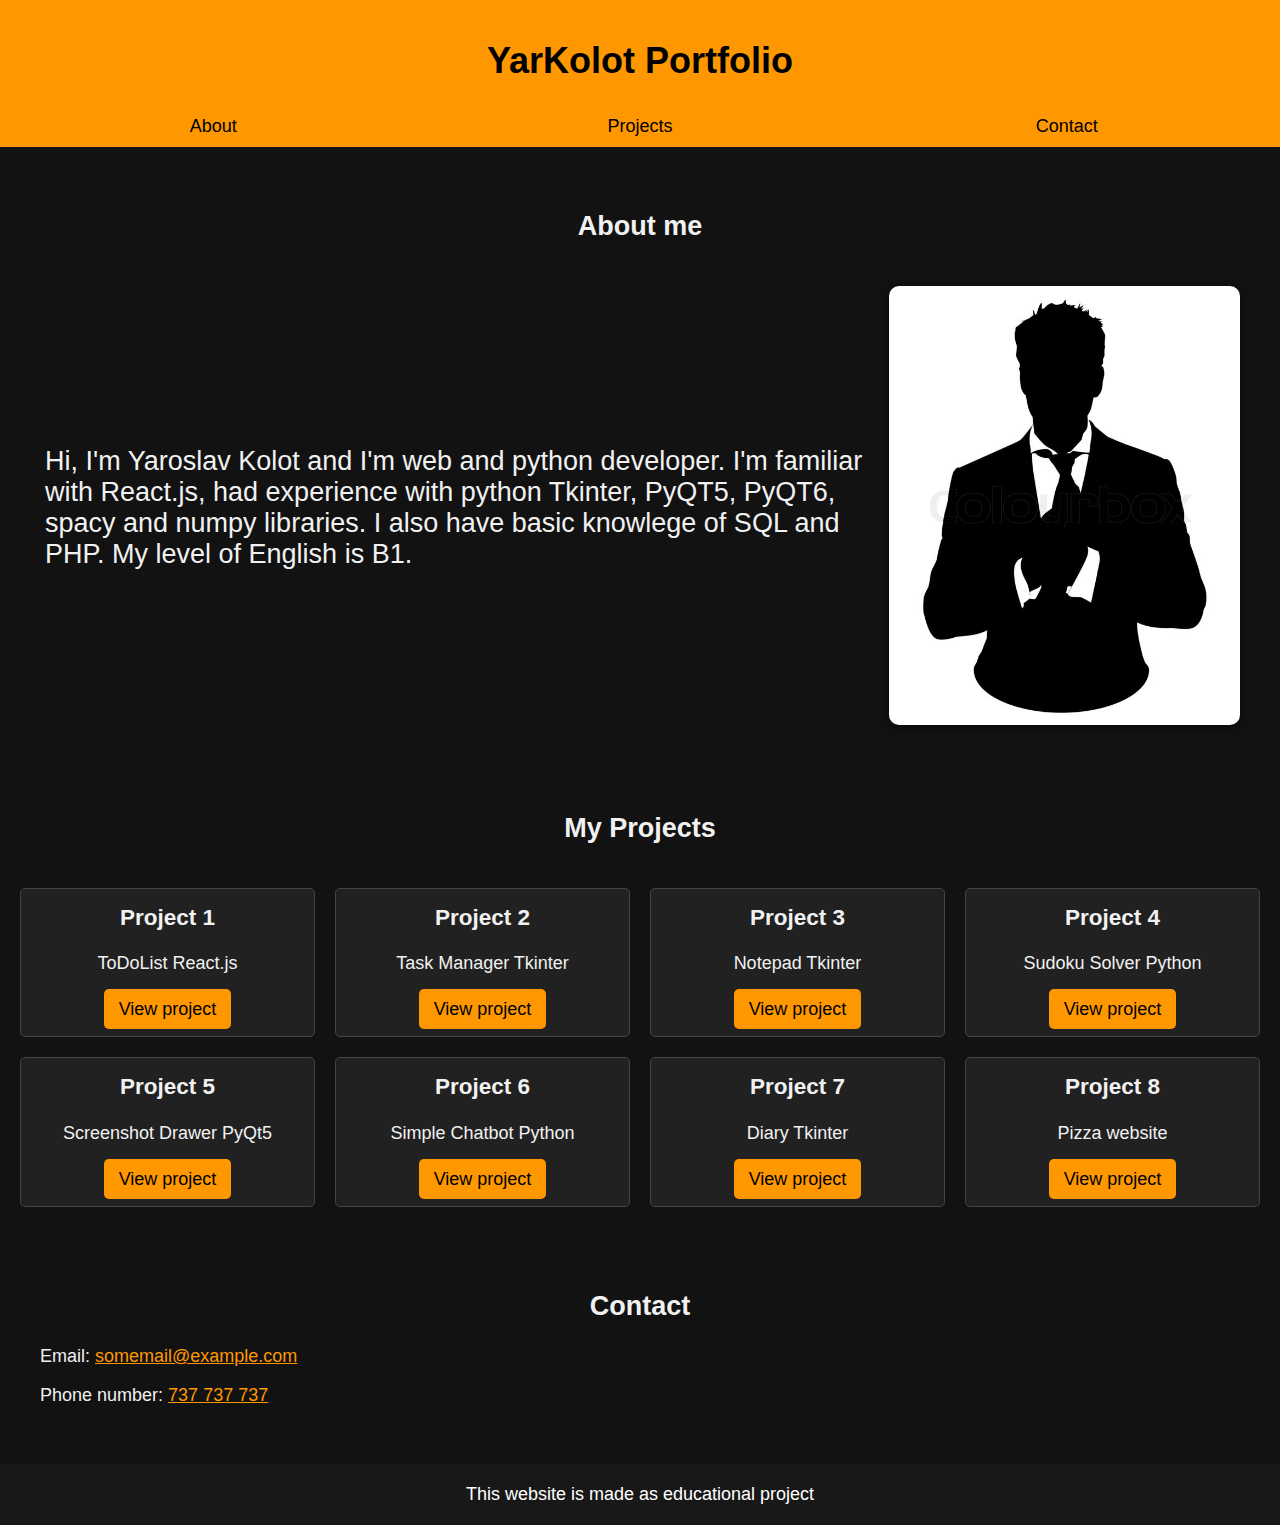
==== portfolio/index.html @ a81a93b6 "Lol" ====
<!DOCTYPE html>
<html lang="en">
<head>
    <meta charset="UTF-8">
    <meta name="description" content="Yaroslav Kolot portfolio website showcasing web development and Python projects, and GitHub contributions.">
    <meta name="keywords" content="Yaroslav Kolot, YarKolot, portfolio, Python, web developer, projects, GitHub, ezn">
    <meta name="author" content="Yaroslav Kolot">
    <meta name="viewport" content="width=device-width, initial-scale=1.0">
    <title>YarKolot Portfolio</title>
    <link rel="stylesheet" href="style.css">
    <link rel="stylesheet" href="fontello-544c2b9c/css/fontello.css">
</head>
<body>
    <header id="start">
        <h1>YarKolot Portfolio</h1>
        <nav>
            <ul>
                <li><a href="#about">About</a></li>
                <li><a href="#projects">Projects</a></li>
                <li><a href="#contact">Contact</a></li>
            </ul>
        </nav>
    </header>

    <section id="about" class="about-section">
        <h2>About me</h2>
        <div class="about-content">
            <div class="about-text">
                <p>Hi, I'm Yaroslav Kolot and I'm web and python developer. I'm familiar with React.js, had experience with python Tkinter, PyQT5, PyQT6, spacy and numpy libraries. I also have basic knowlege of SQL and PHP. My level of English is B1.</p>
            </div>
            <div class="about-image">
                <img src="icon.jpg" alt="Profile Photo">
            </div>
        </div>
    </section>

    <section id="projects">
        <h2>My Projects</h2>
        <div class="grid">
            <div class="grid-item">
                <h3>Project 1</h3>
                <p>ToDoList React.js</p>
                <a class="button" href="https://github.com/YarKolot/EZN/tree/main/ToDoListReact/src">View project</a>
            </div>
            <div class="grid-item">
                <h3>Project 2</h3>
                <p>Task Manager Tkinter</p>
                <a class="button" href="https://github.com/YarKolot/Projects/tree/main/TaskManager">View project</a>
            </div>
            <div class="grid-item">
                <h3>Project 3</h3>
                <p>Notepad Tkinter</p>
                <a class="button" href="https://github.com/YarKolot/Projects/tree/main/Notepad">View project</a>
            </div>
            <div class="grid-item">
                <h3>Project 4</h3>
                <p>Sudoku Solver Python</p>
                <a class="button" href="https://github.com/YarKolot/Projects/tree/main/SudokuSolver" >View project</a>
            </div>
            <div class="grid-item">
                <h3>Project 5</h3>
                <p>Screenshot Drawer PyQt5</p>
                <a class="button" href="https://github.com/YarKolot/Projects/tree/main/ScreenshotDrawer">View project</a>
            </div>
            <div class="grid-item">
                <h3>Project 6</h3>
                <p>Simple Chatbot Python</p>
                <a class="button" href="https://github.com/YarKolot/Projects/tree/main/ChatBotRU">View project</a>
            </div>
            <div class="grid-item">
                <h3>Project 7</h3>
                <p>Diary Tkinter</p>
                <a class="button" href="https://github.com/YarKolot/Projects/tree/main/Diary">View project</a>
            </div>
            <div class="grid-item">
                <h3>Project 8</h3>
                <p>Pizza website</p>
                <a class="button" href="https://yarkolot.github.io/EZN/pizza/index.html">View project</a>
            </div>
        </div>
    </section>

    <section id="contact">
        <h2>Contact</h2>
        <p>Email: <a href="#">somemail@example.com</a></p>
        <p>Phone number: <a href="#">737 737 737</a></p>
    </section>

    <footer>
        <a href="#start">This website is made as educational project</a>
    </footer>
</body>
</html>
---- portfolio/style.css ----
html {
    scroll-behavior: smooth;
}

body {
    font-family: Arial, sans-serif;
    margin: 0;
    padding: 0;
    background-color: #121212;
    color: #f1f1f1;
}

h1 {
    font-size: 4vh;
}

h2 {
    font-size: 3vh;
}

h3 {
    font-size: 2.5vh;
}
header {
    background-color: #FF9800;
    color: black;
    text-align: center;
    padding: 1rem 0;
    padding-bottom: 0;
}

nav {
    display: flex;
    justify-content: center;
    width: 100%;
}

nav ul {
    list-style-type: none;
    padding: 0;
    margin: 0;
    display: flex;
    width: 100%;
}

nav ul li {
    flex: 1;
    text-align: center;
}

nav a {
    color: black;
    text-decoration: none;
    padding: 10px 15px;
    display: block;
    position: relative;
    font-size: 2vh;
}

nav a::after {
    content: '';
    display: block;
    width: 0;
    height: 2px;
    background-color: white;
    transition: width 0.3s ease;
    position: absolute;
    left: 50%;
    bottom: 0;
    transform: translateX(-50%);
}

nav a:hover::after {
    width: 100%;
}

h2 {
    text-align: center;
    margin: 1.5rem 0;
}

.grid {
    display: grid;
    grid-template-columns: repeat(4, 1fr);
    gap: 20px;
    padding: 20px;
}

.grid-item {
    border: 1px solid #444;
    border-radius: 5px;
    padding: 1rem;
    text-align: center;
    background-color: #212121;
}

.grid-item p {
    font-size: 2vh;
    margin-bottom: 25px;
}

.grid-item h3 {
    margin-top: 0;
}

.button {
    background-color: #FF9800;
    color: black;
    border: none;
    padding: 10px 15px;
    cursor: pointer;
    border-radius: 5px;
    transition: background-color 0.3s;
    font-size: 2vh;
    text-decoration: none;
}

.button:hover {
    background-color: #E68900;
}

footer {
    text-align: center;
    padding: 20px 0;
    background-color: #181818;
    width: 100%;
}

.about-section {
    padding: 40px 20px;
}

.about-content {
    display: flex;
    align-items: center;
    gap: 20px;
    padding: 20px;
}

.about-text {
    flex: 7;
    font-size: 3vh;
    margin: 5px;
}

.about-image {
    flex: 3;
    text-align: center;
    position: relative;
}

.about-image img {
    max-width: 100%;
    border-radius: 10px;
    box-shadow: 0 2px 10px rgba(0, 0, 0, 0.5);
    position: relative;
    z-index: 1;
}

.about-image::before {
    content: "";
    position: absolute;
    top: -5px;
    left: -5px;
    right: -5px;
    bottom: -5px;
    border: 3px solid transparent;
    border-radius: 15px;
    animation: borderAnimation 3s infinite;
    z-index: 0;
}

@keyframes borderAnimation {
    0% {
        border-color: rgba(255, 152, 0, 0);
        transform: scale(1);
    }
    50% {
        border-color: rgba(255, 152, 0, 1);
        transform: scale(1.05);
    }
    100% {
        border-color: rgba(255, 152, 0, 0);
        transform: scale(1);
    }
}

#contact a {
    color: #FF9800;
}

#contact {
    padding: 40px;
}

#contact p {
    font-size: 2vh;
}

footer a {
    text-decoration: none;
    font-size: 2vh;
    color: white;
}

footer a:hover {
    color:whitesmoke;
}

@media (max-width: 800px) {
    .grid {
        grid-template-columns: repeat(2, 1fr);
    }

    .grid {
        padding: 20px;
    }
}

@media (max-width: 500px) {
    .grid {
        grid-template-columns: 1fr;
    }
}

@media (max-width: 800px) {
    .about-content {
        flex-direction: column;
    }

    .about-image img {
        max-width: 100%;
    }

    nav ul {
        flex-direction: column;
        align-items: center;
    }
}

@media (max-width: 600px) {
    nav ul li {
        display: block;
        width: 100%;
    }

    .grid-item {
        padding: 1rem;
    }

    .about-image img {
        max-width: 100%;
    }
}
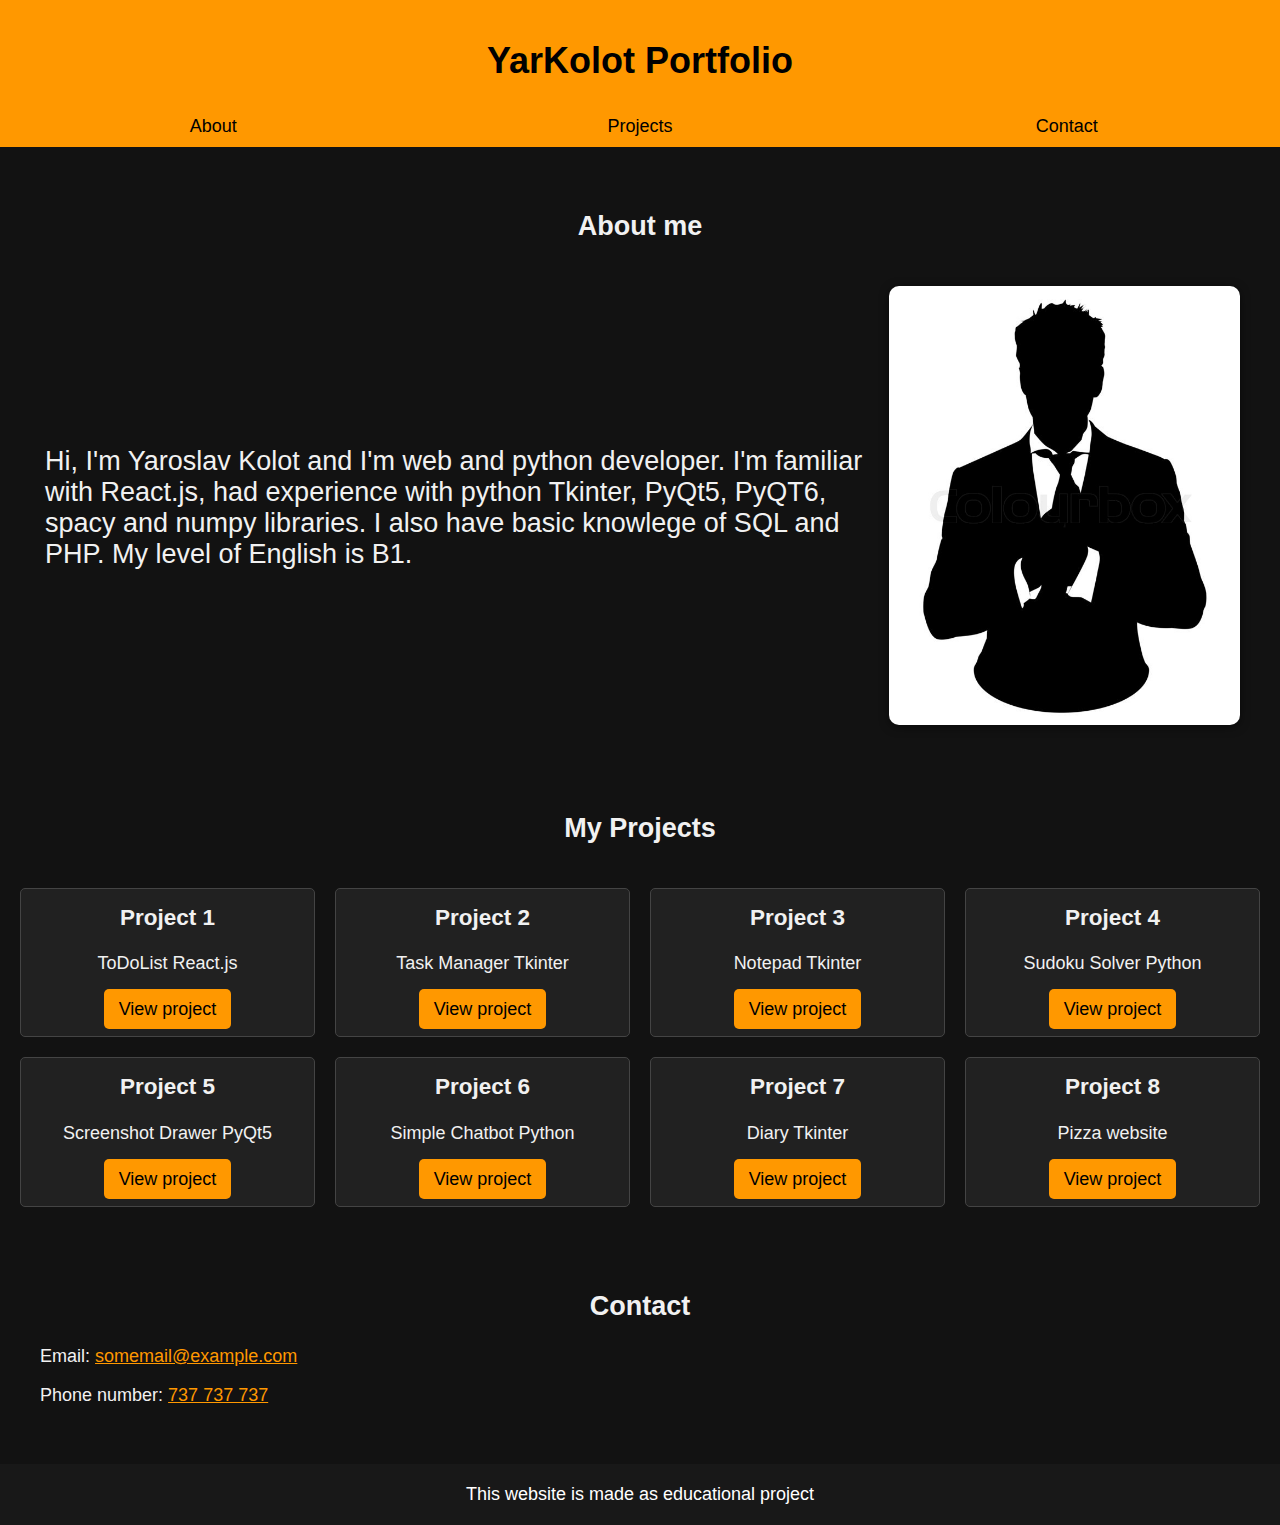
==== commit 778c829a: "Lol" ====
--- a/portfolio/index.html
+++ b/portfolio/index.html
@@ -3,7 +3,7 @@
 <head>
     <meta charset="UTF-8">
     <meta name="description" content="Yaroslav Kolot portfolio website showcasing web development and Python projects, and GitHub contributions.">
-    <meta name="keywords" content="Yaroslav Kolot, YarKolot, portfolio, Python, web developer, projects, GitHub, ezn">
+    <meta name="keywords" content="Yaroslav Kolot, YarKolot, portfolio, Python, web developer, projects, GitHub, ezn, Tkinter, Web, PyQt5, Sudoku Solver, Pizza, Diary, toDoList">
     <meta name="author" content="Yaroslav Kolot">
     <meta name="viewport" content="width=device-width, initial-scale=1.0">
     <title>YarKolot Portfolio</title>
@@ -26,7 +26,7 @@
         <h2>About me</h2>
         <div class="about-content">
             <div class="about-text">
-                <p>Hi, I'm Yaroslav Kolot and I'm web and python developer. I'm familiar with React.js, had experience with python Tkinter, PyQT5, PyQT6, spacy and numpy libraries. I also have basic knowlege of SQL and PHP. My level of English is B1.</p>
+                <p>Hi, I'm Yaroslav Kolot and I'm web and python developer. I'm familiar with React.js, had experience with python Tkinter, PyQt5, PyQT6, spacy and numpy libraries. I also have basic knowlege of SQL and PHP. My level of English is B1.</p>
             </div>
             <div class="about-image">
                 <img src="icon.jpg" alt="Profile Photo">
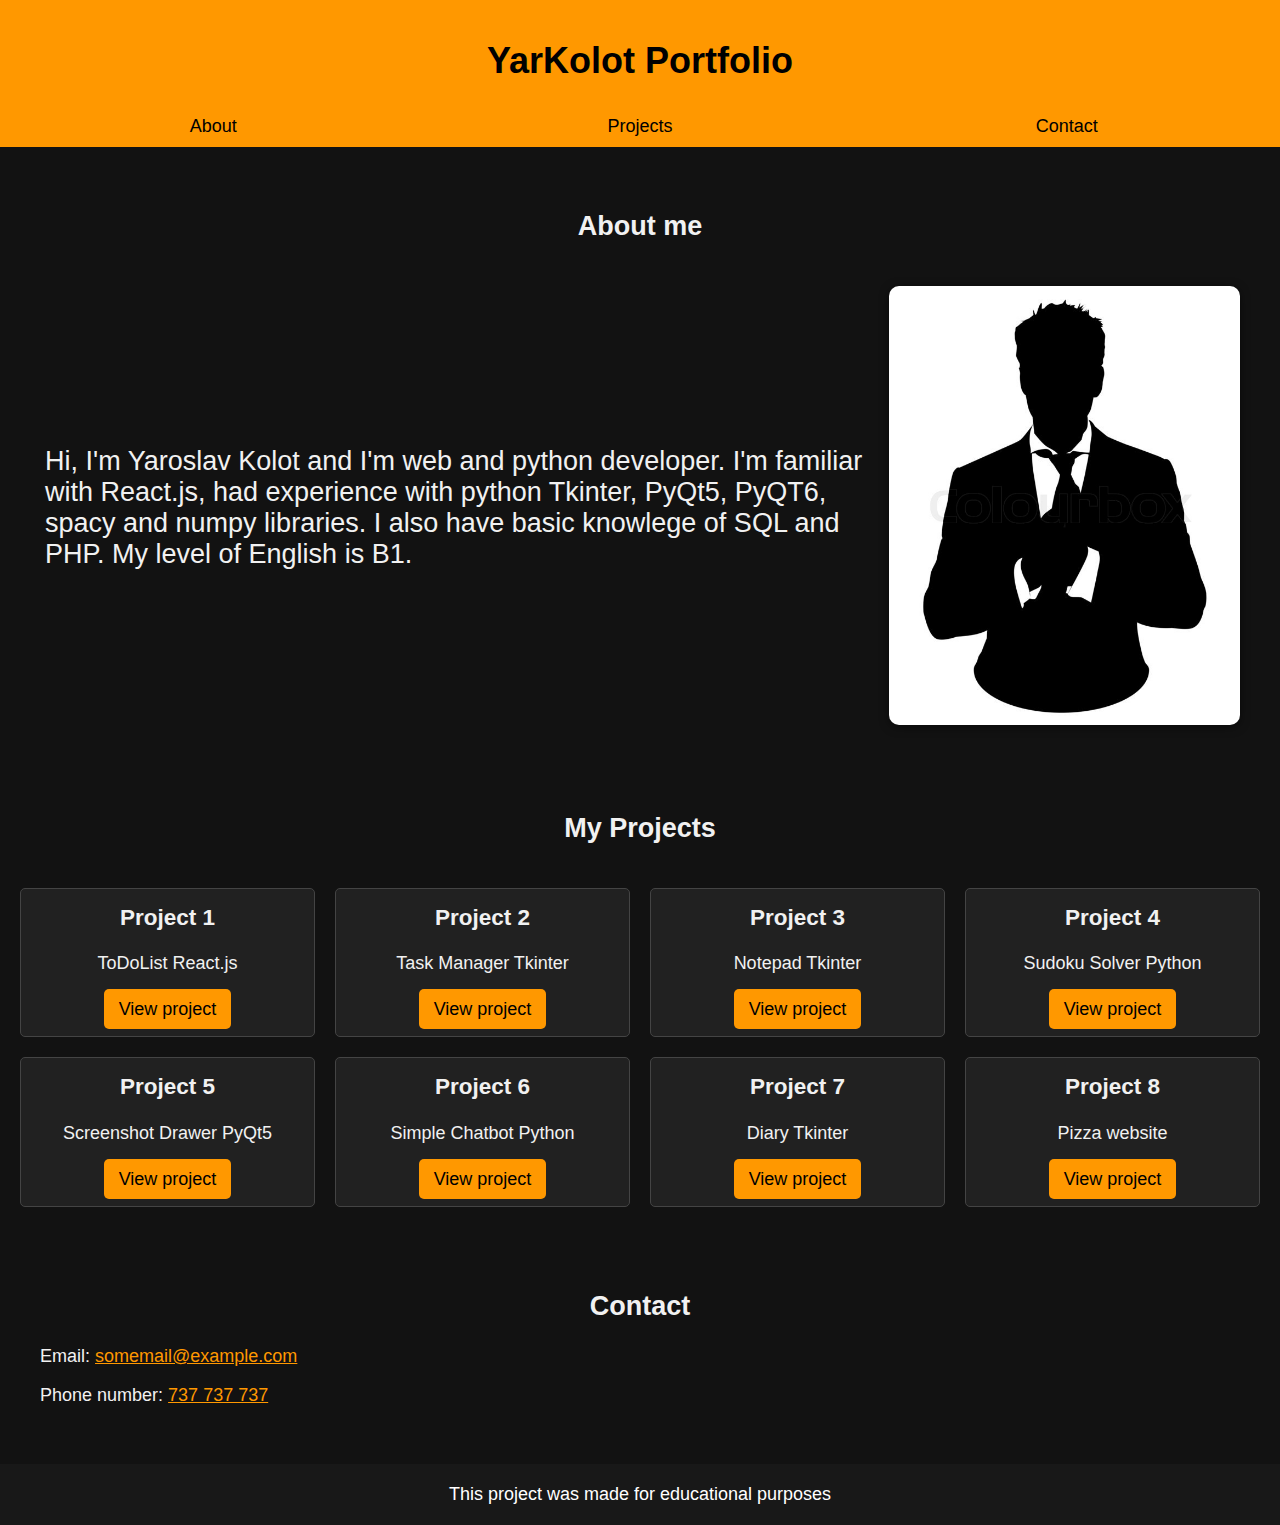
==== commit 634ff621: "Lol" ====
--- a/portfolio/index.html
+++ b/portfolio/index.html
@@ -1,8 +1,9 @@
 <!DOCTYPE html>
 <html lang="en">
 <head>
+    <meta name="google-site-verification" content="xzNkXCm9K9nu8a_2NcN0eoE6LP2cTueKcosVWef7KYM" />
     <meta charset="UTF-8">
-    <meta name="description" content="Yaroslav Kolot portfolio website showcasing web development and Python projects, and GitHub contributions.">
+    <meta name="description" content="YarKolot portfolio website">
     <meta name="keywords" content="Yaroslav Kolot, YarKolot, portfolio, Python, web developer, projects, GitHub, ezn, Tkinter, Web, PyQt5, Sudoku Solver, Pizza, Diary, toDoList">
     <meta name="author" content="Yaroslav Kolot">
     <meta name="viewport" content="width=device-width, initial-scale=1.0">
@@ -87,7 +88,7 @@
     </section>
 
     <footer>
-        <a href="#start">This website is made as educational project</a>
+        <a href="#start">This project was made for educational purposes</a>
     </footer>
 </body>
 </html>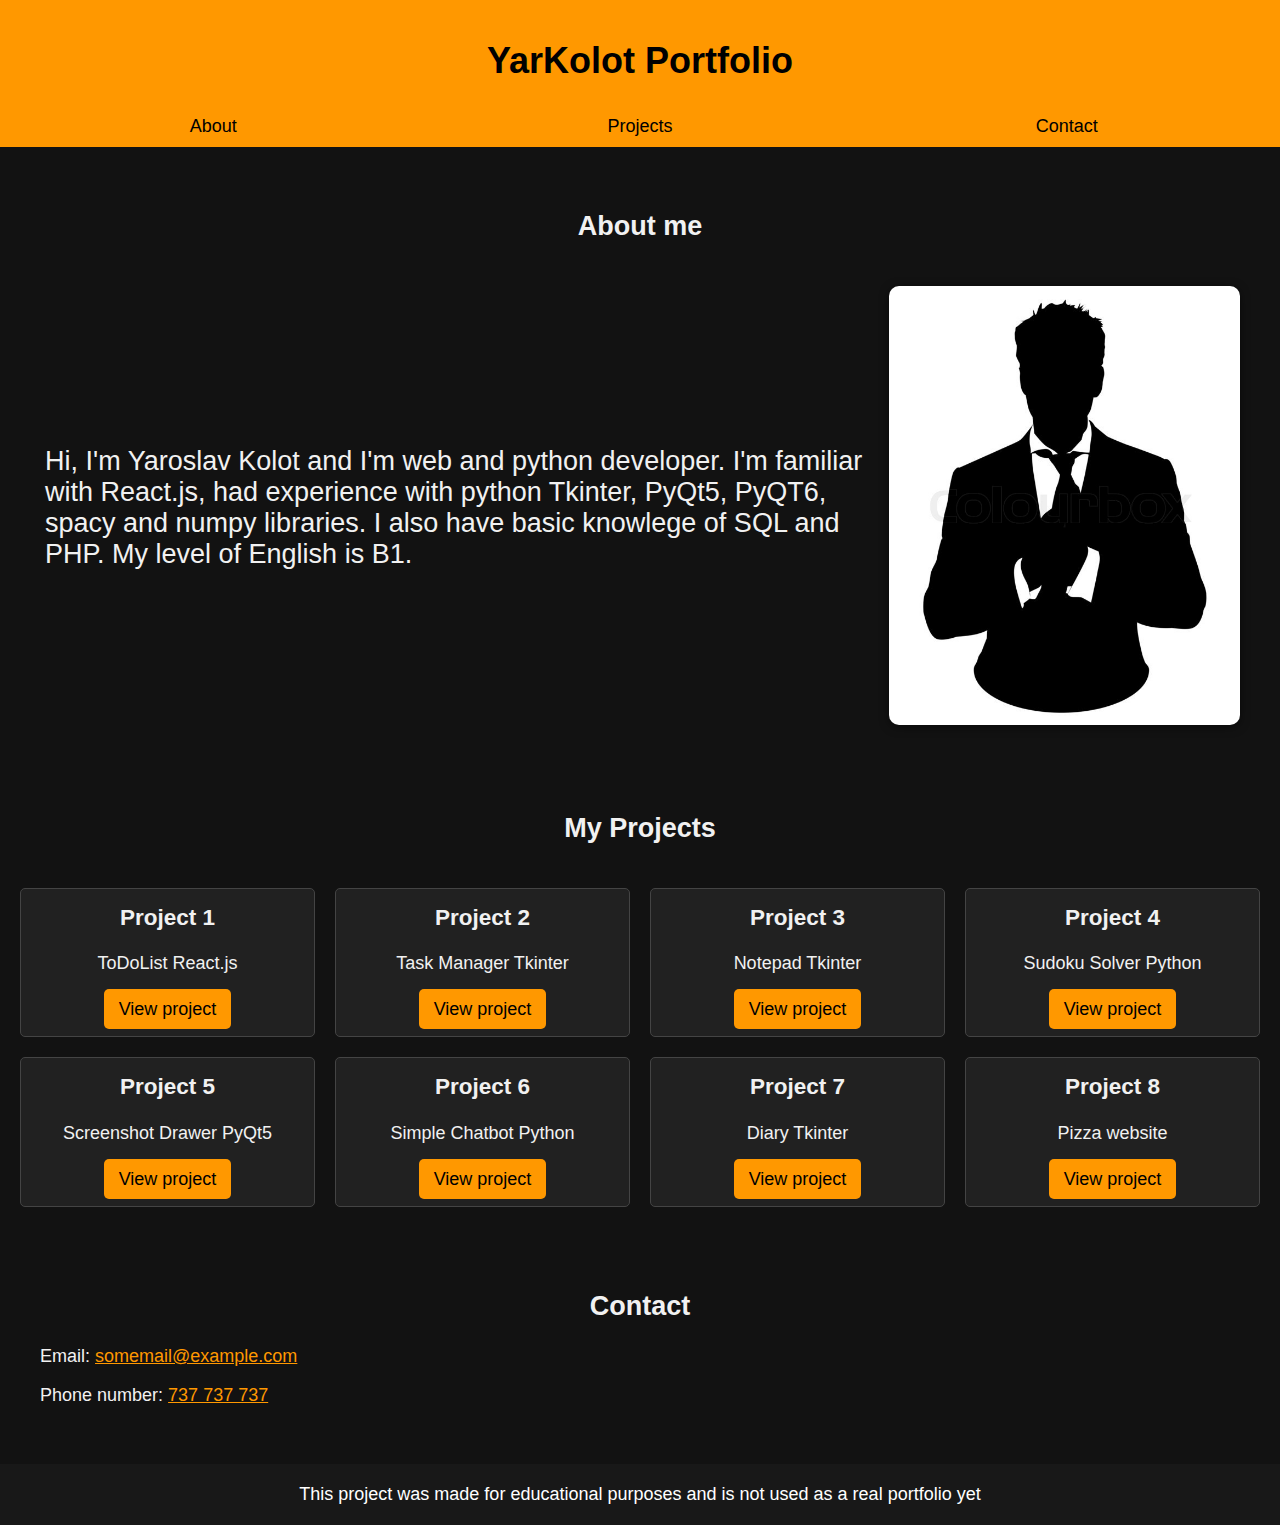
==== commit 04324f54: "Lol" ====
--- a/portfolio/index.html
+++ b/portfolio/index.html
@@ -9,7 +9,12 @@
     <meta name="viewport" content="width=device-width, initial-scale=1.0">
     <title>YarKolot Portfolio</title>
     <link rel="stylesheet" href="style.css">
-    <link rel="stylesheet" href="fontello-544c2b9c/css/fontello.css">
+    <meta property="og:site_name" content="YarKolot Portfolio">
+    <meta property="og:title" content="YarKolot Portfolio">
+    <meta property="og:description" content="Yaroslav Kolot portfolio website">
+    <meta property="og:image" content="icon.jpg">
+    <meta property="og:url" content="https://yarkolot.github.io/EZN/portfolio/">
+    <meta property="og:type" content="website">
 </head>
 <body>
     <header id="start">
@@ -88,7 +93,7 @@
     </section>
 
     <footer>
-        <a href="#start">This project was made for educational purposes</a>
+        <a href="#start">This project was made for educational purposes and is not used as a real portfolio yet</a>
     </footer>
 </body>
 </html>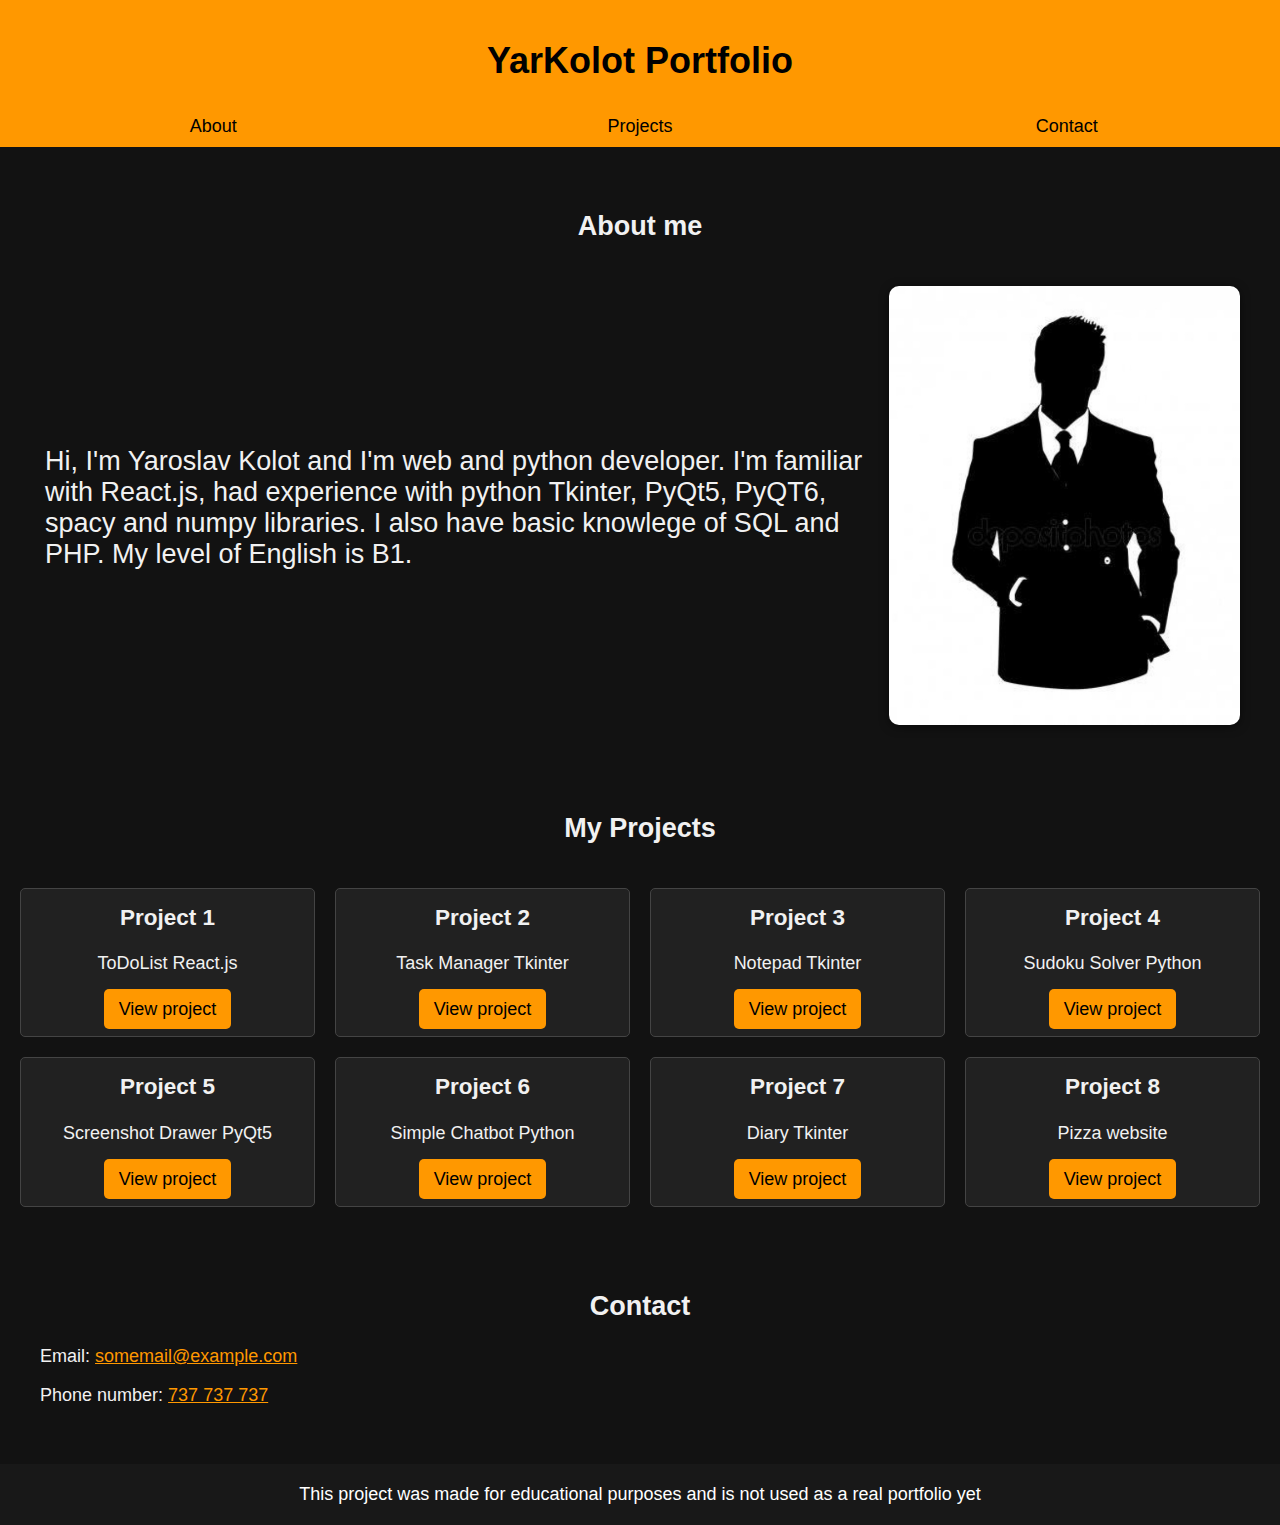
==== commit 83ba8ddd: "Lol" ====
--- a/portfolio/index.html
+++ b/portfolio/index.html
@@ -12,7 +12,7 @@
     <meta property="og:site_name" content="YarKolot Portfolio">
     <meta property="og:title" content="YarKolot Portfolio">
     <meta property="og:description" content="Yaroslav Kolot portfolio website">
-    <meta property="og:image" content="icon.jpg">
+    <meta property="og:image" content="https://i1.photo.2gis.com/images/profile/30258560096979358_c458_640x.jpg">
     <meta property="og:url" content="https://yarkolot.github.io/EZN/portfolio/">
     <meta property="og:type" content="website">
 </head>
@@ -35,7 +35,7 @@
                 <p>Hi, I'm Yaroslav Kolot and I'm web and python developer. I'm familiar with React.js, had experience with python Tkinter, PyQt5, PyQT6, spacy and numpy libraries. I also have basic knowlege of SQL and PHP. My level of English is B1.</p>
             </div>
             <div class="about-image">
-                <img src="icon.jpg" alt="Profile Photo">
+                <img src="second.jpg" alt="Profile Photo">
             </div>
         </div>
     </section>
